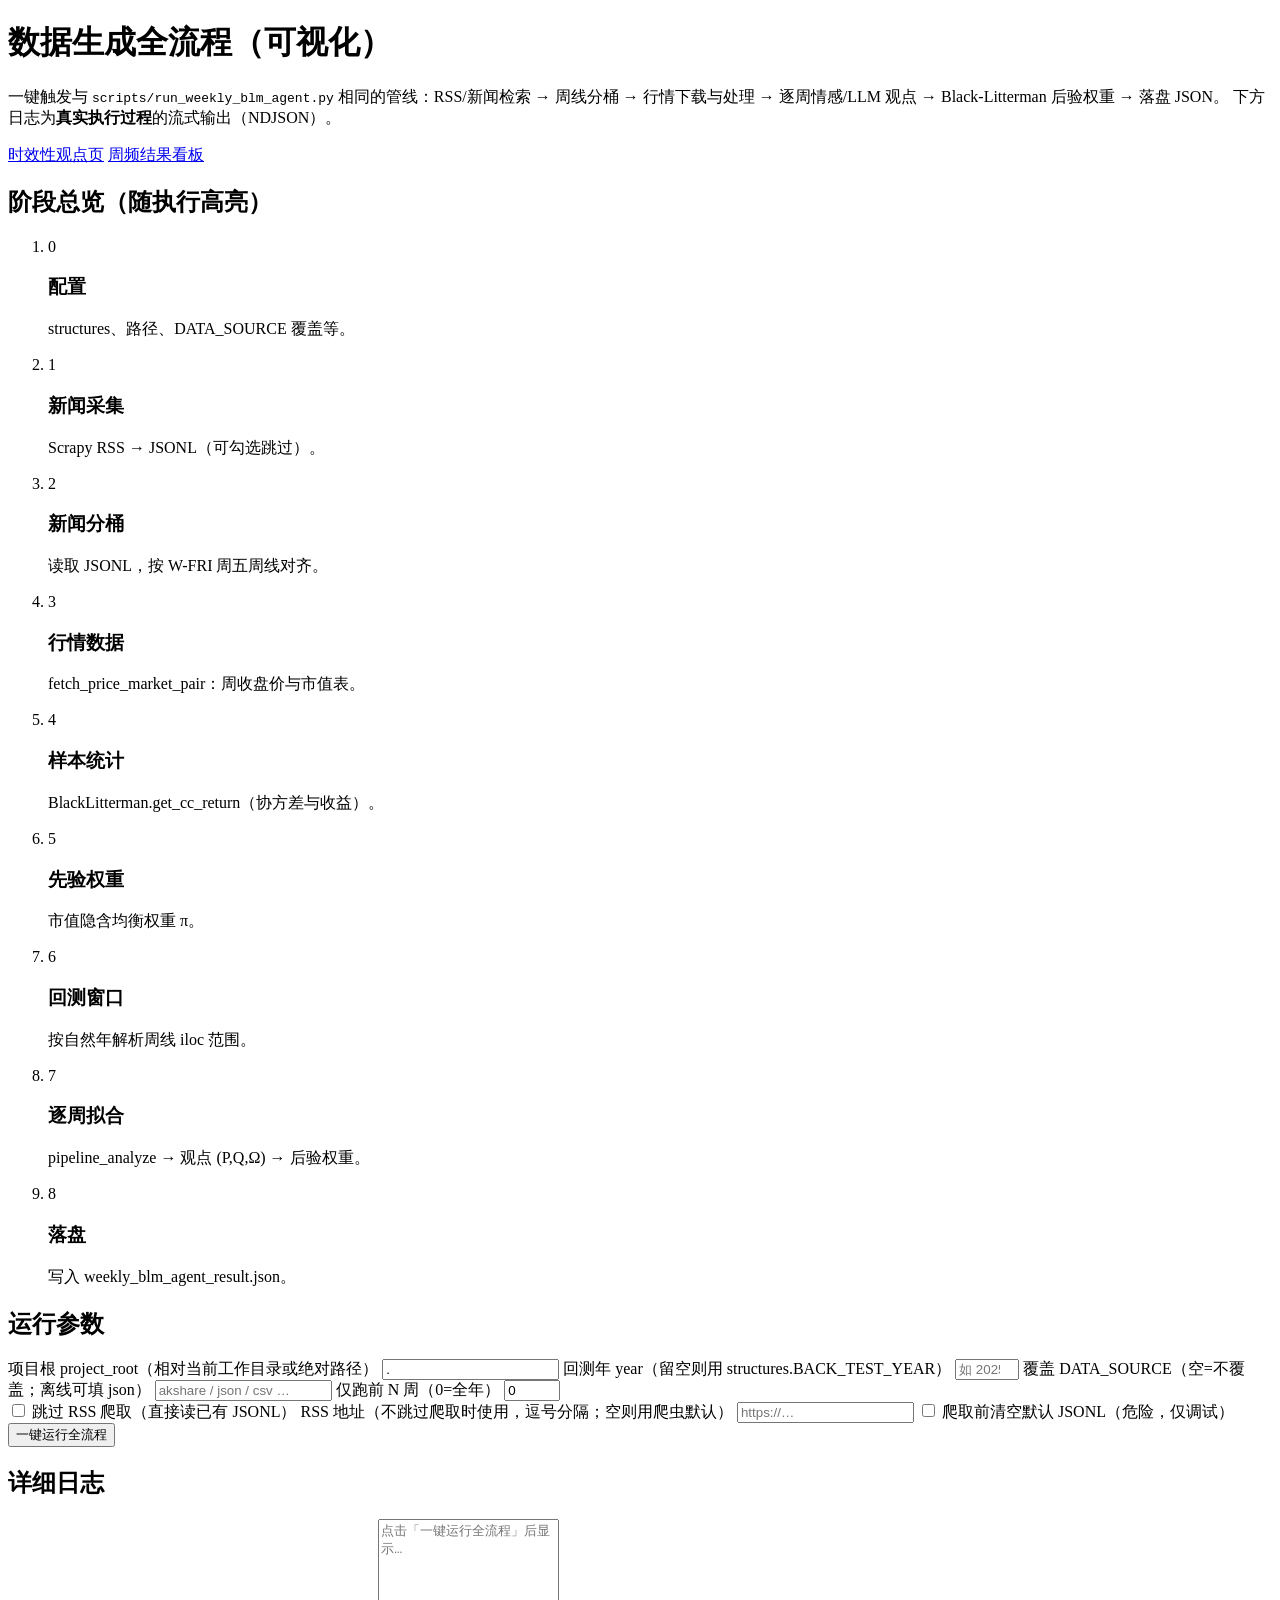
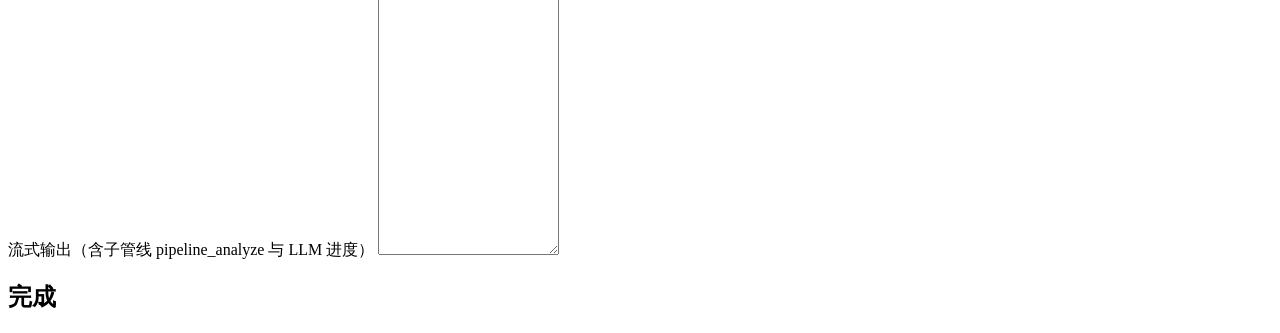
==== web/pipeline-full.html @ 585150fb "更新了部分功能，未调试跑通" ====
<!DOCTYPE html>
<html lang="zh-CN">
<head>
  <meta charset="UTF-8" />
  <meta name="viewport" content="width=device-width, initial-scale=1" />
  <meta name="emotion-bl-api-base" content="" />
  <title>全流程 · 周频 BLM Agent</title>
  <link rel="stylesheet" href="/static/style.css" />
</head>
<body>
  <div class="layout wa-layout">
    <header class="header">
      <h1>数据生成全流程（可视化）</h1>
      <p class="sub">
        一键触发与 <code>scripts/run_weekly_blm_agent.py</code> 相同的管线：RSS/新闻检索 → 周线分桶 →
        行情下载与处理 → 逐周情感/LLM 观点 → Black-Litterman 后验权重 → 落盘 JSON。
        下方日志为<strong>真实执行过程</strong>的流式输出（NDJSON）。
      </p>
      <div class="header-actions">
        <a class="btn secondary" href="/">时效性观点页</a>
        <a class="btn secondary" href="/weekly-agent">周频结果看板</a>
      </div>
    </header>

    <section class="panel flow-panel" id="pfFlowPanel" aria-hidden="false">
      <h2>阶段总览（随执行高亮）</h2>
      <ol class="flow-steps" id="pfFlowSteps">
        <li class="flow-step" data-step="0"><span class="flow-badge">0</span><div class="flow-body"><h3>配置</h3><p>structures、路径、DATA_SOURCE 覆盖等。</p></div></li>
        <li class="flow-step" data-step="1"><span class="flow-badge">1</span><div class="flow-body"><h3>新闻采集</h3><p>Scrapy RSS → JSONL（可勾选跳过）。</p></div></li>
        <li class="flow-step" data-step="2"><span class="flow-badge">2</span><div class="flow-body"><h3>新闻分桶</h3><p>读取 JSONL，按 W-FRI 周五周线对齐。</p></div></li>
        <li class="flow-step" data-step="3"><span class="flow-badge">3</span><div class="flow-body"><h3>行情数据</h3><p>fetch_price_market_pair：周收盘价与市值表。</p></div></li>
        <li class="flow-step" data-step="4"><span class="flow-badge">4</span><div class="flow-body"><h3>样本统计</h3><p>BlackLitterman.get_cc_return（协方差与收益）。</p></div></li>
        <li class="flow-step" data-step="5"><span class="flow-badge">5</span><div class="flow-body"><h3>先验权重</h3><p>市值隐含均衡权重 π。</p></div></li>
        <li class="flow-step" data-step="6"><span class="flow-badge">6</span><div class="flow-body"><h3>回测窗口</h3><p>按自然年解析周线 iloc 范围。</p></div></li>
        <li class="flow-step" data-step="7"><span class="flow-badge">7</span><div class="flow-body"><h3>逐周拟合</h3><p>pipeline_analyze → 观点 (P,Q,Ω) → 后验权重。</p></div></li>
        <li class="flow-step" data-step="8"><span class="flow-badge">8</span><div class="flow-body"><h3>落盘</h3><p>写入 weekly_blm_agent_result.json。</p></div></li>
      </ol>
    </section>

    <section class="panel">
      <h2>运行参数</h2>
      <div class="grid">
        <label class="field">
          <span>项目根 project_root（相对当前工作目录或绝对路径）</span>
          <input type="text" id="pfRoot" value="." />
        </label>
        <label class="field">
          <span>回测年 year（留空则用 structures.BACK_TEST_YEAR）</span>
          <input type="number" id="pfYear" placeholder="如 2025" min="1990" max="2100" />
        </label>
        <label class="field">
          <span>覆盖 DATA_SOURCE（空=不覆盖；离线可填 json）</span>
          <input type="text" id="pfMarket" placeholder="akshare / json / csv …" />
        </label>
        <label class="field">
          <span>仅跑前 N 周（0=全年）</span>
          <input type="number" id="pfMaxWeeks" value="0" min="0" max="500" />
        </label>
      </div>
      <label class="field check">
        <input type="checkbox" id="pfSkipCrawl" />
        <span>跳过 RSS 爬取（直接读已有 JSONL）</span>
      </label>
      <label class="field">
        <span>RSS 地址（不跳过爬取时使用，逗号分隔；空则用爬虫默认）</span>
        <input type="text" id="pfFeeds" placeholder="https://…" />
      </label>
      <label class="field check">
        <input type="checkbox" id="pfTruncate" />
        <span>爬取前清空默认 JSONL（危险，仅调试）</span>
      </label>
      <button type="button" id="pfRunBtn" class="btn primary">一键运行全流程</button>
      <p id="pfStatus" class="status" aria-live="polite"></p>
    </section>

    <section class="panel">
      <h2>详细日志</h2>
      <label class="field log-field">
        <span>流式输出（含子管线 pipeline_analyze 与 LLM 进度）</span>
        <textarea id="pfLog" class="run-log" readonly rows="22" placeholder="点击「一键运行全流程」后显示…"></textarea>
      </label>
    </section>

    <section class="panel hidden" id="pfDoneSection">
      <h2>完成</h2>
      <div class="card" id="pfDoneCard"></div>
    </section>
  </div>
  <script src="/static/pipeline-full.js"></script>
</body>
</html>
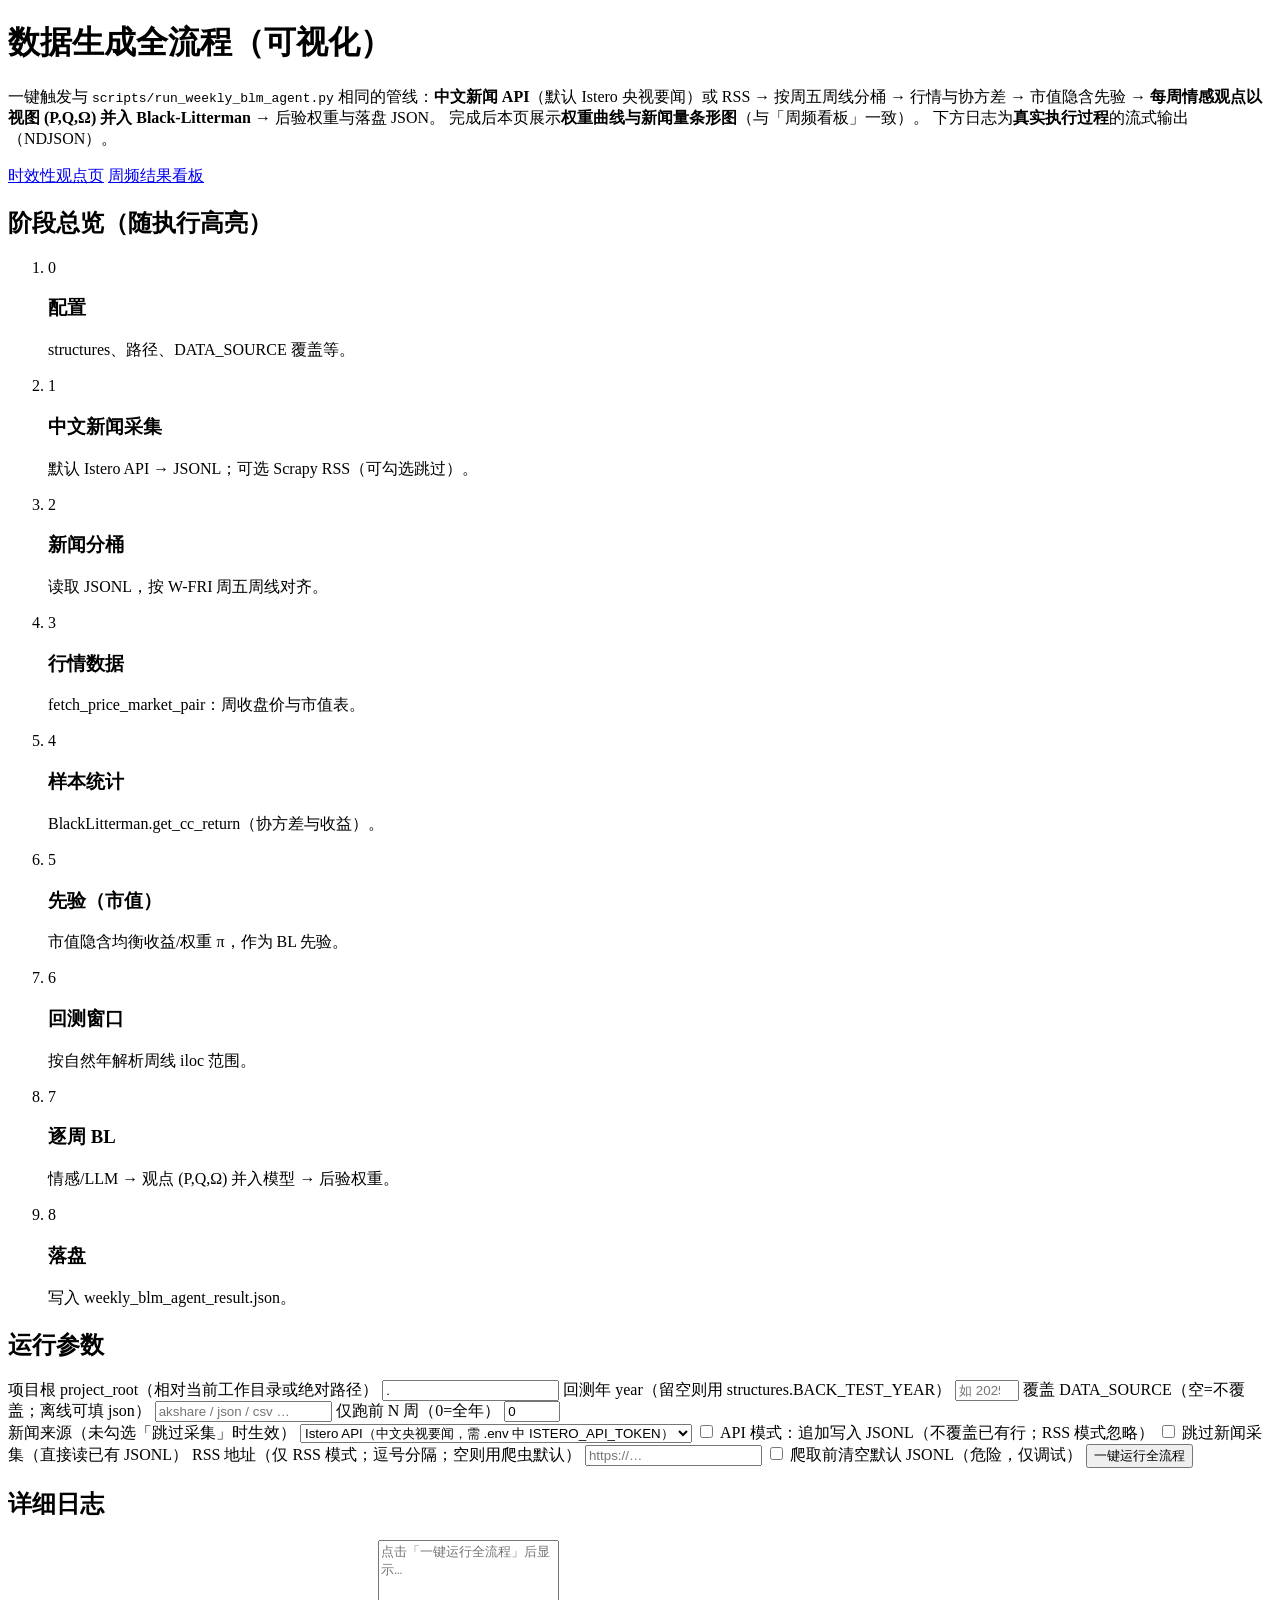
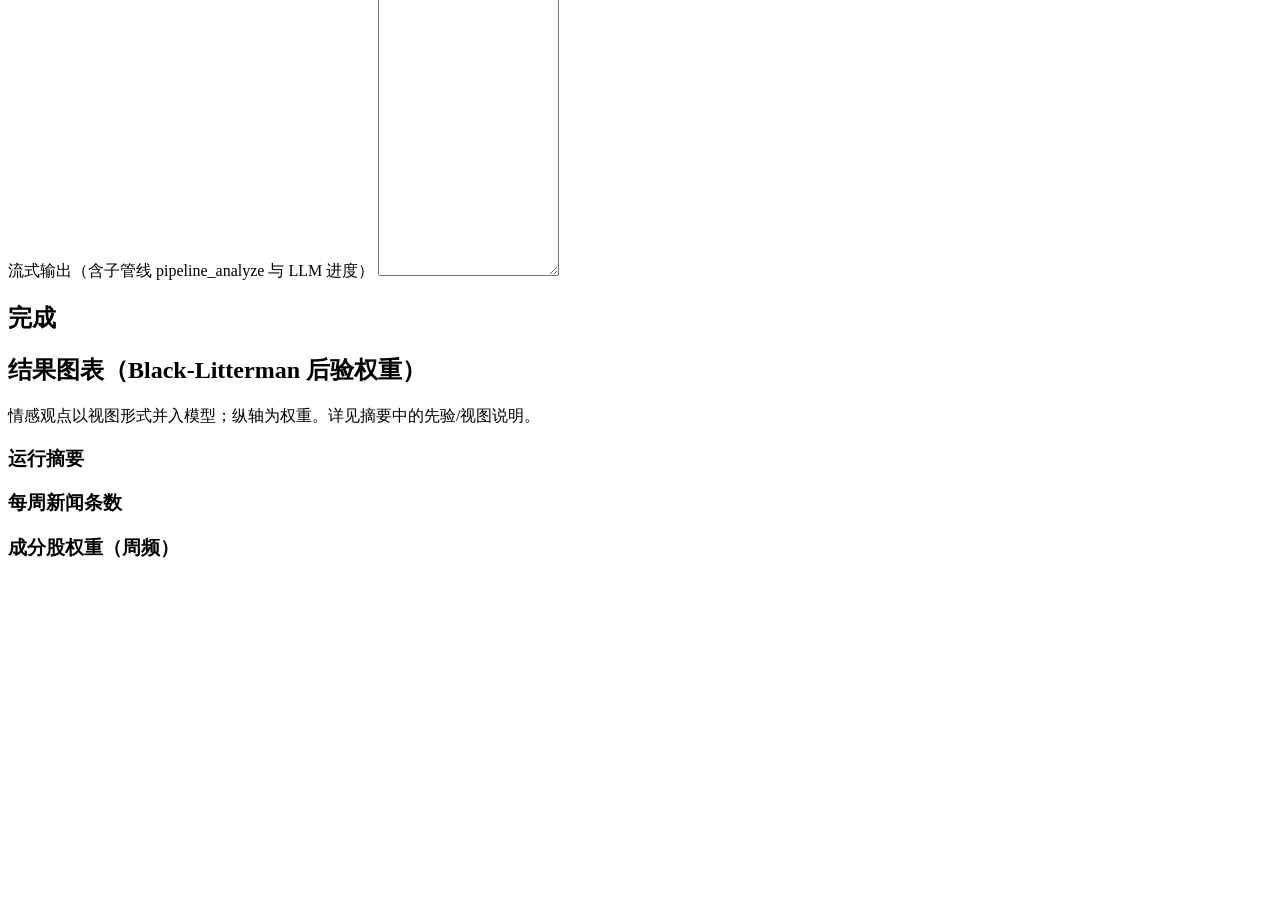
==== commit c13341d0: "更新了操作逻辑" ====
--- a/web/pipeline-full.html
+++ b/web/pipeline-full.html
@@ -12,8 +12,9 @@
     <header class="header">
       <h1>数据生成全流程（可视化）</h1>
       <p class="sub">
-        一键触发与 <code>scripts/run_weekly_blm_agent.py</code> 相同的管线：RSS/新闻检索 → 周线分桶 →
-        行情下载与处理 → 逐周情感/LLM 观点 → Black-Litterman 后验权重 → 落盘 JSON。
+        一键触发与 <code>scripts/run_weekly_blm_agent.py</code> 相同的管线：<strong>中文新闻 API</strong>（默认 Istero 央视要闻）或 RSS → 按周五周线分桶 →
+        行情与协方差 → 市值隐含先验 → <strong>每周情感观点以视图 (P,Q,Ω) 并入 Black-Litterman</strong> → 后验权重与落盘 JSON。
+        完成后本页展示<strong>权重曲线与新闻量条形图</strong>（与「周频看板」一致）。
         下方日志为<strong>真实执行过程</strong>的流式输出（NDJSON）。
       </p>
       <div class="header-actions">
@@ -26,13 +27,13 @@
       <h2>阶段总览（随执行高亮）</h2>
       <ol class="flow-steps" id="pfFlowSteps">
         <li class="flow-step" data-step="0"><span class="flow-badge">0</span><div class="flow-body"><h3>配置</h3><p>structures、路径、DATA_SOURCE 覆盖等。</p></div></li>
-        <li class="flow-step" data-step="1"><span class="flow-badge">1</span><div class="flow-body"><h3>新闻采集</h3><p>Scrapy RSS → JSONL（可勾选跳过）。</p></div></li>
+        <li class="flow-step" data-step="1"><span class="flow-badge">1</span><div class="flow-body"><h3>中文新闻采集</h3><p>默认 Istero API → JSONL；可选 Scrapy RSS（可勾选跳过）。</p></div></li>
         <li class="flow-step" data-step="2"><span class="flow-badge">2</span><div class="flow-body"><h3>新闻分桶</h3><p>读取 JSONL，按 W-FRI 周五周线对齐。</p></div></li>
         <li class="flow-step" data-step="3"><span class="flow-badge">3</span><div class="flow-body"><h3>行情数据</h3><p>fetch_price_market_pair：周收盘价与市值表。</p></div></li>
         <li class="flow-step" data-step="4"><span class="flow-badge">4</span><div class="flow-body"><h3>样本统计</h3><p>BlackLitterman.get_cc_return（协方差与收益）。</p></div></li>
-        <li class="flow-step" data-step="5"><span class="flow-badge">5</span><div class="flow-body"><h3>先验权重</h3><p>市值隐含均衡权重 π。</p></div></li>
+        <li class="flow-step" data-step="5"><span class="flow-badge">5</span><div class="flow-body"><h3>先验（市值）</h3><p>市值隐含均衡收益/权重 π，作为 BL 先验。</p></div></li>
         <li class="flow-step" data-step="6"><span class="flow-badge">6</span><div class="flow-body"><h3>回测窗口</h3><p>按自然年解析周线 iloc 范围。</p></div></li>
-        <li class="flow-step" data-step="7"><span class="flow-badge">7</span><div class="flow-body"><h3>逐周拟合</h3><p>pipeline_analyze → 观点 (P,Q,Ω) → 后验权重。</p></div></li>
+        <li class="flow-step" data-step="7"><span class="flow-badge">7</span><div class="flow-body"><h3>逐周 BL</h3><p>情感/LLM → 观点 (P,Q,Ω) 并入模型 → 后验权重。</p></div></li>
         <li class="flow-step" data-step="8"><span class="flow-badge">8</span><div class="flow-body"><h3>落盘</h3><p>写入 weekly_blm_agent_result.json。</p></div></li>
       </ol>
     </section>
@@ -57,12 +58,23 @@
           <input type="number" id="pfMaxWeeks" value="0" min="0" max="500" />
         </label>
       </div>
+      <label class="field">
+        <span>新闻来源（未勾选「跳过采集」时生效）</span>
+        <select id="pfNewsSource">
+          <option value="api" selected>Istero API（中文央视要闻，需 .env 中 ISTERO_API_TOKEN）</option>
+          <option value="rss">Scrapy RSS</option>
+        </select>
+      </label>
+      <label class="field check">
+        <input type="checkbox" id="pfApiAppend" />
+        <span>API 模式：追加写入 JSONL（不覆盖已有行；RSS 模式忽略）</span>
+      </label>
       <label class="field check">
         <input type="checkbox" id="pfSkipCrawl" />
-        <span>跳过 RSS 爬取（直接读已有 JSONL）</span>
+        <span>跳过新闻采集（直接读已有 JSONL）</span>
       </label>
       <label class="field">
-        <span>RSS 地址（不跳过爬取时使用，逗号分隔；空则用爬虫默认）</span>
+        <span>RSS 地址（仅 RSS 模式；逗号分隔；空则用爬虫默认）</span>
         <input type="text" id="pfFeeds" placeholder="https://…" />
       </label>
       <label class="field check">
@@ -85,7 +97,28 @@
       <h2>完成</h2>
       <div class="card" id="pfDoneCard"></div>
     </section>
+
+    <section class="panel hidden" id="pfResultSection">
+      <h2>结果图表（Black-Litterman 后验权重）</h2>
+      <p class="hint">情感观点以视图形式并入模型；纵轴为权重。详见摘要中的先验/视图说明。</p>
+      <section class="panel wa-meta-panel" id="pfMetaSection">
+        <h3 class="pf-subh">运行摘要</h3>
+        <div class="card wa-meta" id="pfMeta"></div>
+      </section>
+      <section class="panel" id="pfNewsSection">
+        <h3 class="pf-subh">每周新闻条数</h3>
+        <div class="card wa-news-chart" id="pfNewsBars"></div>
+      </section>
+      <section class="panel" id="pfChartSection">
+        <h3 class="pf-subh">成分股权重（周频）</h3>
+        <div class="card wa-chart-card">
+          <canvas id="pfWeightCanvas" class="wa-canvas" width="900" height="320"></canvas>
+          <div class="wa-legend" id="pfLegend"></div>
+        </div>
+      </section>
+    </section>
   </div>
+  <script src="/static/weekly-chart-common.js"></script>
   <script src="/static/pipeline-full.js"></script>
 </body>
 </html>
